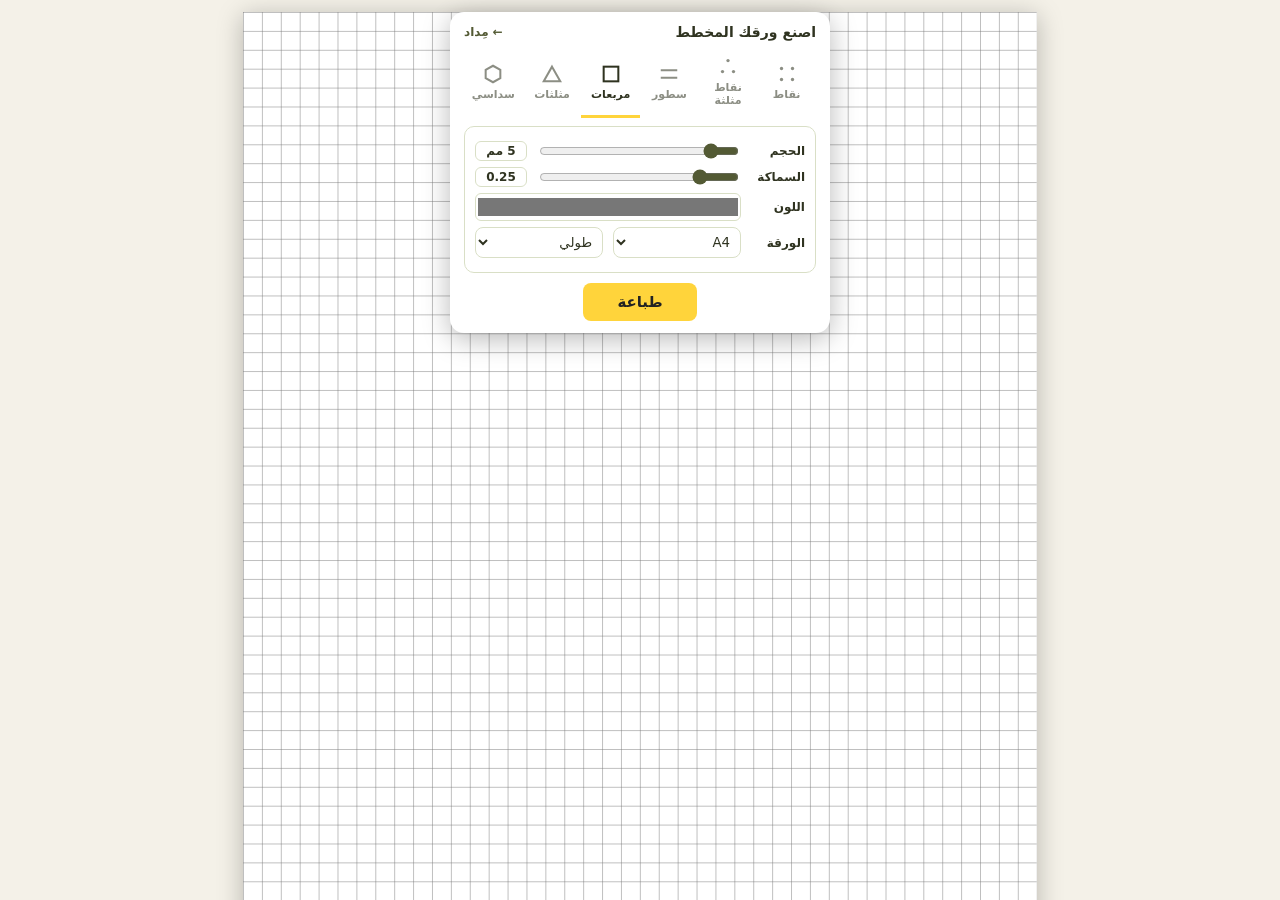
==== paper.html @ c407aa7e "Add files via upload" ====
<!doctype html>
<html lang="ar" dir="rtl"><head><meta charset="utf-8"><meta name="viewport" content="width=device-width,initial-scale=1">
<title>ورق مخطط — مِداد</title>
<style>
:root{--bg:#f4f1e8;--card:#fff;--ink:#2f3320;--acc:#535a34;--line:#d9dfc6;--y:#ffd43b}
@media(prefers-color-scheme:dark){:root{--bg:#1c1e16;--card:#2a2d21;--ink:#eef1e0;--line:#44492f}}
*{box-sizing:border-box}body{margin:0;background:var(--bg);color:var(--ink);font-family:Tajawal,system-ui,sans-serif;min-height:100vh}
#sheet{position:fixed;inset:0;display:flex;align-items:flex-start;justify-content:center;overflow:auto;padding:12px}
#paper{background:#fff;box-shadow:0 4px 24px rgba(0,0,0,.25);flex:none}
#paper svg{display:block;width:100%;height:100%}
.panel{position:fixed;top:12px;left:50%;transform:translateX(-50%);width:min(94vw,380px);background:var(--card);border-radius:14px;box-shadow:0 6px 28px rgba(0,0,0,.28);padding:12px 14px;z-index:5;max-height:calc(100dvh - 24px);overflow:auto}
.head{display:flex;justify-content:space-between;align-items:center;font-weight:800;font-size:14px;margin-bottom:8px}
.head a{color:var(--acc);font-size:12px;text-decoration:none}
.types{display:flex;justify-content:space-between;margin-bottom:8px}
.types button{flex:1;border:0;background:none;padding:8px 2px;font-size:11px;color:var(--ink);opacity:.55;cursor:pointer;border-bottom:3px solid transparent;font-family:inherit;font-weight:700}
.types button svg{display:block;margin:0 auto 3px;width:22px;height:22px}
.types button.on{opacity:1;border-color:var(--y)}
.box{border:1px solid var(--line);border-radius:10px;padding:8px 10px}
.row{display:flex;align-items:center;gap:10px;margin:6px 0;font-size:12px;font-weight:700}
.row span{width:54px;flex:none}.row input[type=range]{flex:1;accent-color:var(--acc)}
.row output{width:52px;text-align:center;border:1px solid var(--line);border-radius:6px;padding:2px 0;font-size:12px}
.row input[type=color]{flex:1;height:28px;border:1px solid var(--line);border-radius:6px;background:none;padding:0}
.row select{flex:1;padding:6px;border-radius:8px;border:1px solid var(--line);background:var(--card);color:var(--ink);font-family:inherit}
#print{display:block;margin:10px auto 0;background:var(--y);color:#222;border:0;border-radius:8px;padding:10px 34px;font:800 15px Tajawal,system-ui,sans-serif;cursor:pointer}
@media print{.panel{display:none}body{background:#fff}#sheet{position:static;padding:0;display:block;overflow:visible}#paper{box-shadow:none;width:var(--pw)!important;height:var(--ph)!important}@page{margin:0;size:var(--pw) var(--ph)}}
</style></head><body>
<div id="sheet"><div id="paper"></div></div>
<div class="panel">
 <div class="head"><span>اصنع ورقك المخطط</span><a href="index.html">← مِداد</a></div>
 <div class="types" id="types"></div>
 <div class="box">
  <label class="row"><span>الحجم</span><input id="size" type="range" min="2" max="30" step="0.5" value="5"><output id="sizeo">5 مم</output></label>
  <label class="row"><span>السماكة</span><input id="thick" type="range" min="0.1" max="1" step="0.05" value="0.25"><output id="thicko">0.25</output></label>
  <label class="row"><span>اللون</span><input id="color" type="color" value="#777777"></label>
  <label class="row"><span>الورقة</span><select id="pap"><option value="210,297">A4</option><option value="297,420">A3</option><option value="148,210">A5</option><option value="216,279">Letter</option></select><select id="ori"><option value="p">طولي</option><option value="l">عرضي</option></select></label>
 </div>
 <button id="print" type="button">طباعة</button>
</div>
<script>
const $=s=>document.querySelector(s);
const ICON={dots:'<svg viewBox="0 0 24 24" fill="currentColor"><circle cx="6" cy="6" r="1.8"/><circle cx="18" cy="6" r="1.8"/><circle cx="6" cy="18" r="1.8"/><circle cx="18" cy="18" r="1.8"/></svg>',
iso:'<svg viewBox="0 0 24 24" fill="currentColor"><circle cx="12" cy="5" r="1.8"/><circle cx="6" cy="17" r="1.8"/><circle cx="18" cy="17" r="1.8"/></svg>',
lines:'<svg viewBox="0 0 24 24" fill="none" stroke="currentColor" stroke-width="2.2"><path d="M3 8h18M3 16h18"/></svg>',
squares:'<svg viewBox="0 0 24 24" fill="none" stroke="currentColor" stroke-width="2.2"><rect x="4" y="4" width="16" height="16"/></svg>',
tri:'<svg viewBox="0 0 24 24" fill="none" stroke="currentColor" stroke-width="2.2"><path d="M12 4l9 16H3z"/></svg>',
hex:'<svg viewBox="0 0 24 24" fill="none" stroke="currentColor" stroke-width="2.2"><path d="M12 3l8 4.5v9L12 21l-8-4.5v-9z"/></svg>'};
const NAMES={dots:'نقاط',iso:'نقاط مثلثة',lines:'سطور',squares:'مربعات',tri:'مثلثات',hex:'سداسي'};
let type='squares';
const types=$('#types');
for(const k in ICON){const b=document.createElement('button');b.type='button';b.dataset.k=k;b.innerHTML=ICON[k]+NAMES[k];b.onclick=()=>{type=k;draw()};types.append(b)}
function pattern(t,s,c,w){ // s in mm; returns {w,h,body}
 const st=`stroke="${c}" stroke-width="${w}" fill="none" stroke-linecap="round"`;
 if(t==='dots')return{w:s,h:s,body:`<circle cx="${s/2}" cy="${s/2}" r="${Math.max(.15,w*1.6)}" fill="${c}"/>`};
 if(t==='iso'){const h=s*Math.sqrt(3)/2;const r=Math.max(.15,w*1.6);return{w:s,h:2*h,body:`<circle cx="0" cy="0" r="${r}" fill="${c}"/><circle cx="${s}" cy="0" r="${r}" fill="${c}"/><circle cx="${s/2}" cy="${h}" r="${r}" fill="${c}"/><circle cx="0" cy="${2*h}" r="${r}" fill="${c}"/><circle cx="${s}" cy="${2*h}" r="${r}" fill="${c}"/>`}}
 if(t==='lines')return{w:s,h:s,body:`<path d="M0 ${s} H${s}" ${st}/>`};
 if(t==='squares')return{w:s,h:s,body:`<path d="M0 0H${s}M0 0V${s}" ${st}/>`};
 if(t==='tri'){const h=s*Math.sqrt(3)/2;return{w:s,h:h,body:`<path d="M0 0H${s}M0 ${h}H${s}M0 ${h}L${s/2} 0L${s} ${h}M${s/2} ${h}L${s} 0M0 0L${s/2} ${h}" ${st}/>`}}
 const a=s/2,W=a*Math.sqrt(3);
 return{w:W,h:3*a,body:`<path d="M${W/2} 0L${W} ${a/2}V${a*1.5}L${W/2} ${2*a}L0 ${a*1.5}V${a/2}ZM${W/2} ${2*a}V${3*a}" ${st}/>`};
}
function draw(){
 const s=+$('#size').value,w=+$('#thick').value,c=$('#color').value;
 $('#sizeo').textContent=s+' مم';$('#thicko').textContent=w;
 let [pw,ph]=$('#pap').value.split(',').map(Number);if($('#ori').value==='l')[pw,ph]=[ph,pw];
 const p=pattern(type,s,c,w);
 const paper=$('#paper');
 const scale=Math.min((innerWidth-24)/pw,1.6),px=Math.max(1,scale);
 paper.style.width=pw*3.7795+'px';paper.style.height=ph*3.7795+'px';
 paper.style.setProperty('--pw',pw+'mm');paper.style.setProperty('--ph',ph+'mm');
 const fit=Math.min(1,(innerWidth-24)/(pw*3.7795));paper.style.zoom=fit;
 paper.innerHTML=`<svg viewBox="0 0 ${pw} ${ph}" preserveAspectRatio="none"><defs><pattern id="g" width="${p.w}" height="${p.h}" patternUnits="userSpaceOnUse">${p.body}</pattern></defs><rect width="${pw}" height="${ph}" fill="#fff"/><rect width="${pw}" height="${ph}" fill="url(#g)"/></svg>`;
 types.querySelectorAll('button').forEach(b=>b.classList.toggle('on',b.dataset.k===type));
}
['size','thick','color','pap','ori'].forEach(i=>$('#'+i).addEventListener('input',draw));
addEventListener('resize',draw);$('#print').onclick=()=>print();draw();
</script></body></html>
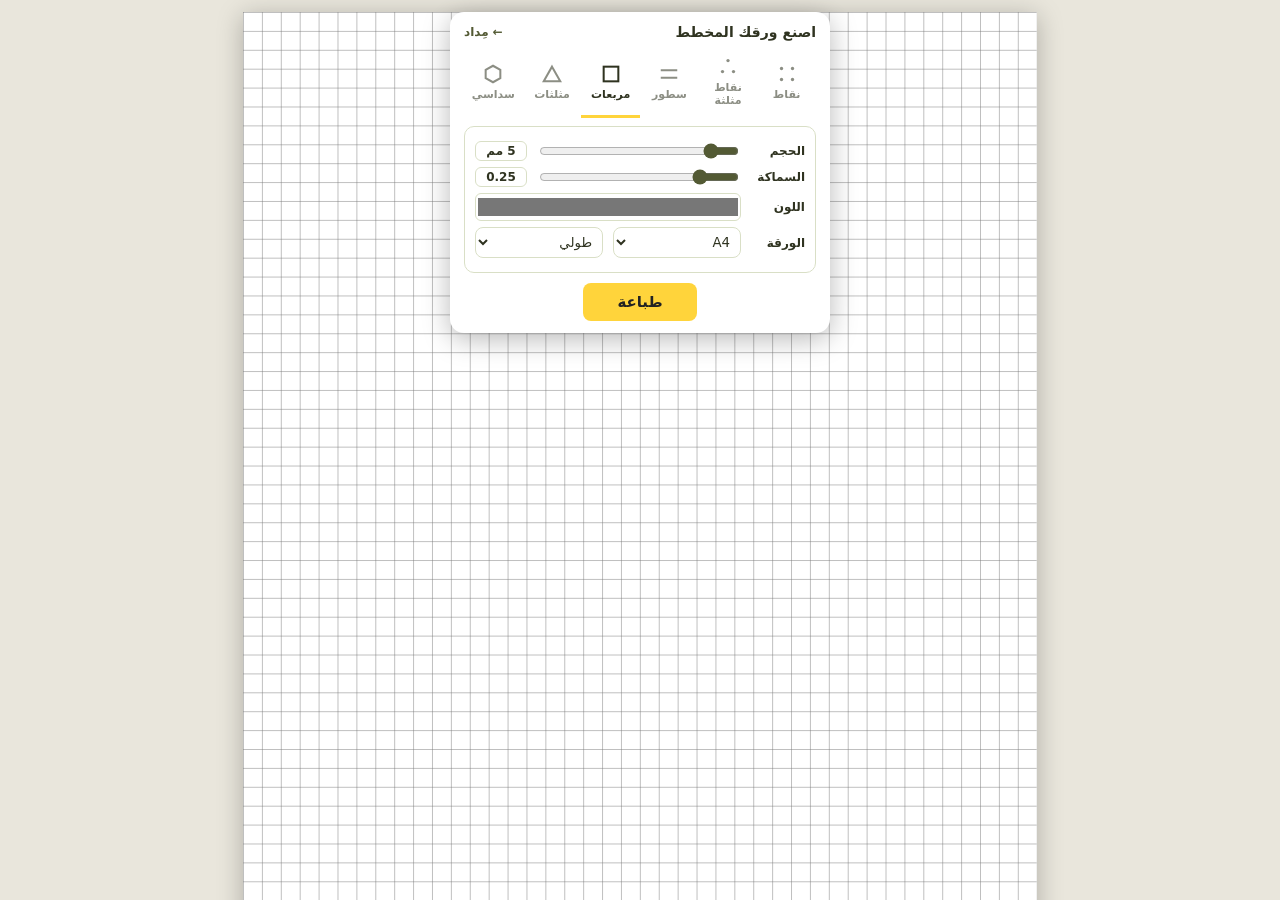
==== commit b6263dcb: "Add files via upload" ====
--- a/paper.html
+++ b/paper.html
@@ -2,8 +2,8 @@
 <html lang="ar" dir="rtl"><head><meta charset="utf-8"><meta name="viewport" content="width=device-width,initial-scale=1">
 <title>ورق مخطط — مِداد</title>
 <style>
-:root{--bg:#f4f1e8;--card:#fff;--ink:#2f3320;--acc:#535a34;--line:#d9dfc6;--y:#ffd43b}
-@media(prefers-color-scheme:dark){:root{--bg:#1c1e16;--card:#2a2d21;--ink:#eef1e0;--line:#44492f}}
+:root{--bg:#e9e6dc;--card:#fff;--ink:#2f3320;--acc:#535a34;--line:#d9dfc6;--y:#ffd43b}
+
 *{box-sizing:border-box}body{margin:0;background:var(--bg);color:var(--ink);font-family:Tajawal,system-ui,sans-serif;min-height:100vh}
 #sheet{position:fixed;inset:0;display:flex;align-items:flex-start;justify-content:center;overflow:auto;padding:12px}
 #paper{background:#fff;box-shadow:0 4px 24px rgba(0,0,0,.25);flex:none}
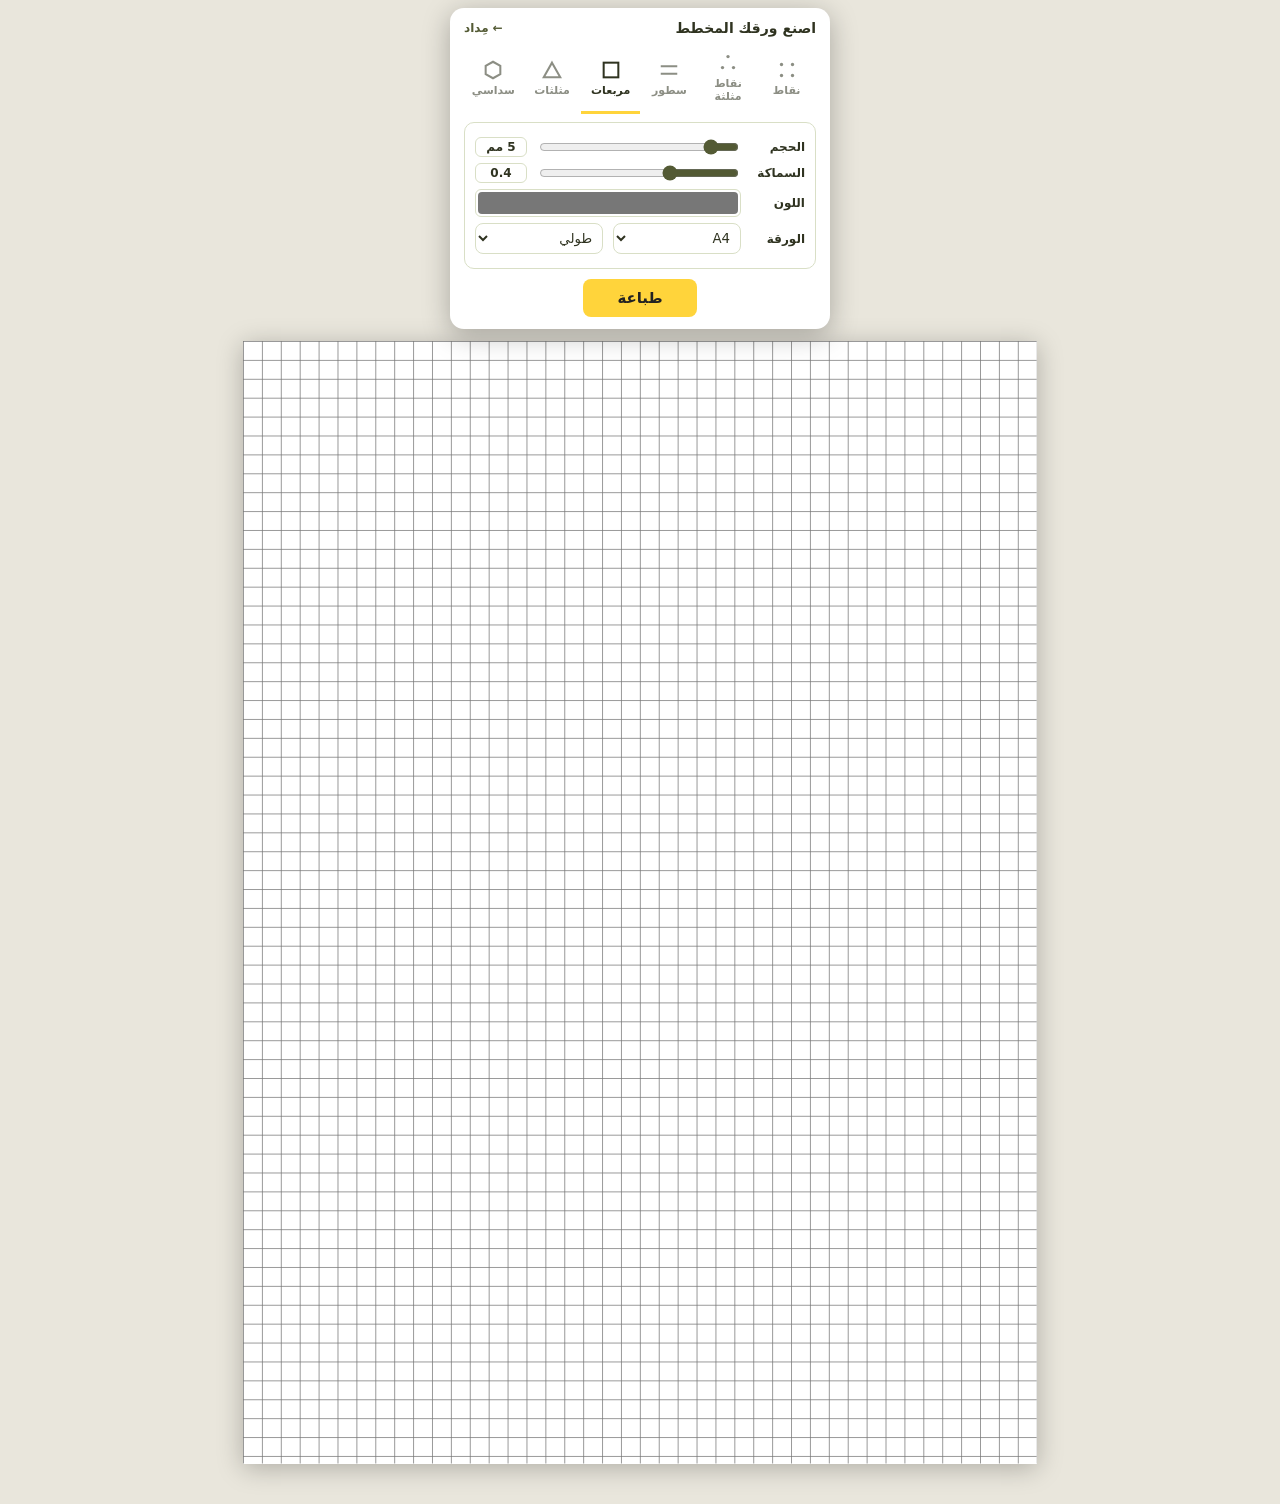
==== commit 2c327977: "Add files via upload" ====
--- a/paper.html
+++ b/paper.html
@@ -5,10 +5,10 @@
 :root{--bg:#e9e6dc;--card:#fff;--ink:#2f3320;--acc:#535a34;--line:#d9dfc6;--y:#ffd43b}
 
 *{box-sizing:border-box}body{margin:0;background:var(--bg);color:var(--ink);font-family:Tajawal,system-ui,sans-serif;min-height:100vh}
-#sheet{position:fixed;inset:0;display:flex;align-items:flex-start;justify-content:center;overflow:auto;padding:12px}
+#sheet{display:flex;justify-content:center;padding:12px 12px 40px}
 #paper{background:#fff;box-shadow:0 4px 24px rgba(0,0,0,.25);flex:none}
 #paper svg{display:block;width:100%;height:100%}
-.panel{position:fixed;top:12px;left:50%;transform:translateX(-50%);width:min(94vw,380px);background:var(--card);border-radius:14px;box-shadow:0 6px 28px rgba(0,0,0,.28);padding:12px 14px;z-index:5;max-height:calc(100dvh - 24px);overflow:auto}
+.panel{position:relative;margin:8px auto 0;width:min(94vw,380px);background:var(--card);border-radius:14px;box-shadow:0 6px 28px rgba(0,0,0,.28);padding:12px 14px;z-index:5}
 .head{display:flex;justify-content:space-between;align-items:center;font-weight:800;font-size:14px;margin-bottom:8px}
 .head a{color:var(--acc);font-size:12px;text-decoration:none}
 .types{display:flex;justify-content:space-between;margin-bottom:8px}
@@ -19,23 +19,23 @@
 .row{display:flex;align-items:center;gap:10px;margin:6px 0;font-size:12px;font-weight:700}
 .row span{width:54px;flex:none}.row input[type=range]{flex:1;accent-color:var(--acc)}
 .row output{width:52px;text-align:center;border:1px solid var(--line);border-radius:6px;padding:2px 0;font-size:12px}
-.row input[type=color]{flex:1;height:28px;border:1px solid var(--line);border-radius:6px;background:none;padding:0}
+.row input[type=color]{flex:1;height:28px;border:1px solid var(--line);border-radius:6px;background:none;padding:2px;-webkit-appearance:none;appearance:none}.row input[type=color]::-webkit-color-swatch-wrapper{padding:0}.row input[type=color]::-webkit-color-swatch{border:0;border-radius:4px}
 .row select{flex:1;padding:6px;border-radius:8px;border:1px solid var(--line);background:var(--card);color:var(--ink);font-family:inherit}
 #print{display:block;margin:10px auto 0;background:var(--y);color:#222;border:0;border-radius:8px;padding:10px 34px;font:800 15px Tajawal,system-ui,sans-serif;cursor:pointer}
-@media print{.panel{display:none}body{background:#fff}#sheet{position:static;padding:0;display:block;overflow:visible}#paper{box-shadow:none;width:var(--pw)!important;height:var(--ph)!important}@page{margin:0;size:var(--pw) var(--ph)}}
+@media print{.panel{display:none}#paper{width:var(--pw)!important;height:var(--ph)!important}body{background:#fff}#sheet{position:static;padding:0;display:block;overflow:visible}#paper{box-shadow:none;width:var(--pw)!important;height:var(--ph)!important}@page{margin:0;size:var(--pw) var(--ph)}}
 </style></head><body>
-<div id="sheet"><div id="paper"></div></div>
 <div class="panel">
  <div class="head"><span>اصنع ورقك المخطط</span><a href="index.html">← مِداد</a></div>
  <div class="types" id="types"></div>
  <div class="box">
   <label class="row"><span>الحجم</span><input id="size" type="range" min="2" max="30" step="0.5" value="5"><output id="sizeo">5 مم</output></label>
-  <label class="row"><span>السماكة</span><input id="thick" type="range" min="0.1" max="1" step="0.05" value="0.25"><output id="thicko">0.25</output></label>
+  <label class="row"><span>السماكة</span><input id="thick" type="range" min="0.1" max="1" step="0.05" value="0.4"><output id="thicko">0.4</output></label>
   <label class="row"><span>اللون</span><input id="color" type="color" value="#777777"></label>
   <label class="row"><span>الورقة</span><select id="pap"><option value="210,297">A4</option><option value="297,420">A3</option><option value="148,210">A5</option><option value="216,279">Letter</option></select><select id="ori"><option value="p">طولي</option><option value="l">عرضي</option></select></label>
  </div>
  <button id="print" type="button">طباعة</button>
 </div>
+<div id="sheet"><div id="paper"></div></div>
 <script>
 const $=s=>document.querySelector(s);
 const ICON={dots:'<svg viewBox="0 0 24 24" fill="currentColor"><circle cx="6" cy="6" r="1.8"/><circle cx="18" cy="6" r="1.8"/><circle cx="6" cy="18" r="1.8"/><circle cx="18" cy="18" r="1.8"/></svg>',
@@ -65,9 +65,8 @@
  const p=pattern(type,s,c,w);
  const paper=$('#paper');
  const scale=Math.min((innerWidth-24)/pw,1.6),px=Math.max(1,scale);
- paper.style.width=pw*3.7795+'px';paper.style.height=ph*3.7795+'px';
+ const fit=Math.min(1,(innerWidth-24)/(pw*3.7795));paper.style.width=pw*3.7795*fit+'px';paper.style.height=ph*3.7795*fit+'px';
  paper.style.setProperty('--pw',pw+'mm');paper.style.setProperty('--ph',ph+'mm');
- const fit=Math.min(1,(innerWidth-24)/(pw*3.7795));paper.style.zoom=fit;
  paper.innerHTML=`<svg viewBox="0 0 ${pw} ${ph}" preserveAspectRatio="none"><defs><pattern id="g" width="${p.w}" height="${p.h}" patternUnits="userSpaceOnUse">${p.body}</pattern></defs><rect width="${pw}" height="${ph}" fill="#fff"/><rect width="${pw}" height="${ph}" fill="url(#g)"/></svg>`;
  types.querySelectorAll('button').forEach(b=>b.classList.toggle('on',b.dataset.k===type));
 }
